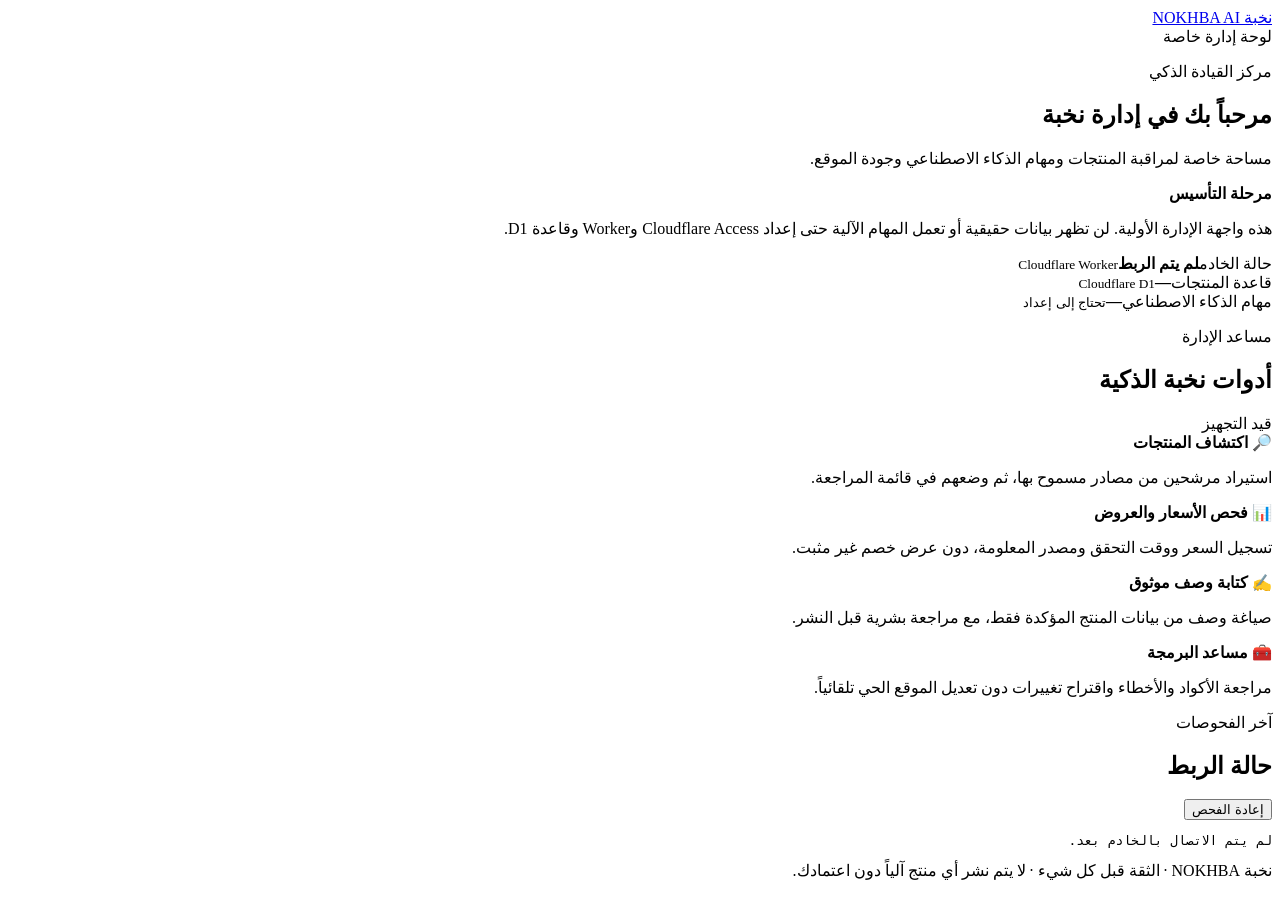
==== admin/index.html @ e2b15a96 "Add isolated NOKHBA AI admin foundation: admin/index.html" ====
<!doctype html>
<html lang="ar" dir="rtl">
<head>
  <meta charset="utf-8">
  <meta name="viewport" content="width=device-width,initial-scale=1">
  <meta name="robots" content="noindex,nofollow,noarchive">
  <meta name="theme-color" content="#15191e">
  <title>إدارة نخبة | NOKHBA AI</title>
  <link rel="stylesheet" href="./admin.css">
</head>
<body>
  <header class="topbar">
    <a class="brand" href="./">نخبة <span>NOKHBA AI</span></a>
    <div class="secure"><i></i> لوحة إدارة خاصة</div>
  </header>
  <main class="wrap">
    <section class="welcome">
      <p class="eyebrow">مركز القيادة الذكي</p>
      <h1>مرحباً بك في إدارة نخبة</h1>
      <p>مساحة خاصة لمراقبة المنتجات ومهام الذكاء الاصطناعي وجودة الموقع.</p>
    </section>
    <section class="notice" id="connectionNotice">
      <strong>مرحلة التأسيس</strong>
      <p>هذه واجهة الإدارة الأولية. لن تظهر بيانات حقيقية أو تعمل المهام الآلية حتى إعداد Cloudflare Access وWorker وقاعدة D1.</p>
    </section>
    <section class="stats" aria-label="مؤشرات النظام">
      <article class="stat"><span>حالة الخادم</span><b id="serverStatus">لم يتم الربط</b><small>Cloudflare Worker</small></article>
      <article class="stat"><span>قاعدة المنتجات</span><b id="productCount">—</b><small>Cloudflare D1</small></article>
      <article class="stat"><span>مهام الذكاء الاصطناعي</span><b id="taskCount">—</b><small>تحتاج إلى إعداد</small></article>
    </section>
    <section class="panel">
      <div class="panel-head"><div><p class="eyebrow">مساعد الإدارة</p><h2>أدوات نخبة الذكية</h2></div><span class="tag">قيد التجهيز</span></div>
      <div class="tools">
        <article><b>🔎 اكتشاف المنتجات</b><p>استيراد مرشحين من مصادر مسموح بها، ثم وضعهم في قائمة المراجعة.</p></article>
        <article><b>📊 فحص الأسعار والعروض</b><p>تسجيل السعر ووقت التحقق ومصدر المعلومة، دون عرض خصم غير مثبت.</p></article>
        <article><b>✍️ كتابة وصف موثوق</b><p>صياغة وصف من بيانات المنتج المؤكدة فقط، مع مراجعة بشرية قبل النشر.</p></article>
        <article><b>🧰 مساعد البرمجة</b><p>مراجعة الأكواد والأخطاء واقتراح تغييرات دون تعديل الموقع الحي تلقائياً.</p></article>
      </div>
    </section>
    <section class="panel">
      <div class="panel-head"><div><p class="eyebrow">آخر الفحوصات</p><h2>حالة الربط</h2></div><button id="refreshBtn" type="button">إعادة الفحص</button></div>
      <pre id="diagnostics" aria-live="polite">لم يتم الاتصال بالخادم بعد.</pre>
    </section>
    <footer>نخبة NOKHBA · الثقة قبل كل شيء · لا يتم نشر أي منتج آلياً دون اعتمادك.</footer>
  </main>
  <script src="./admin.js" defer></script>
</body>
</html>
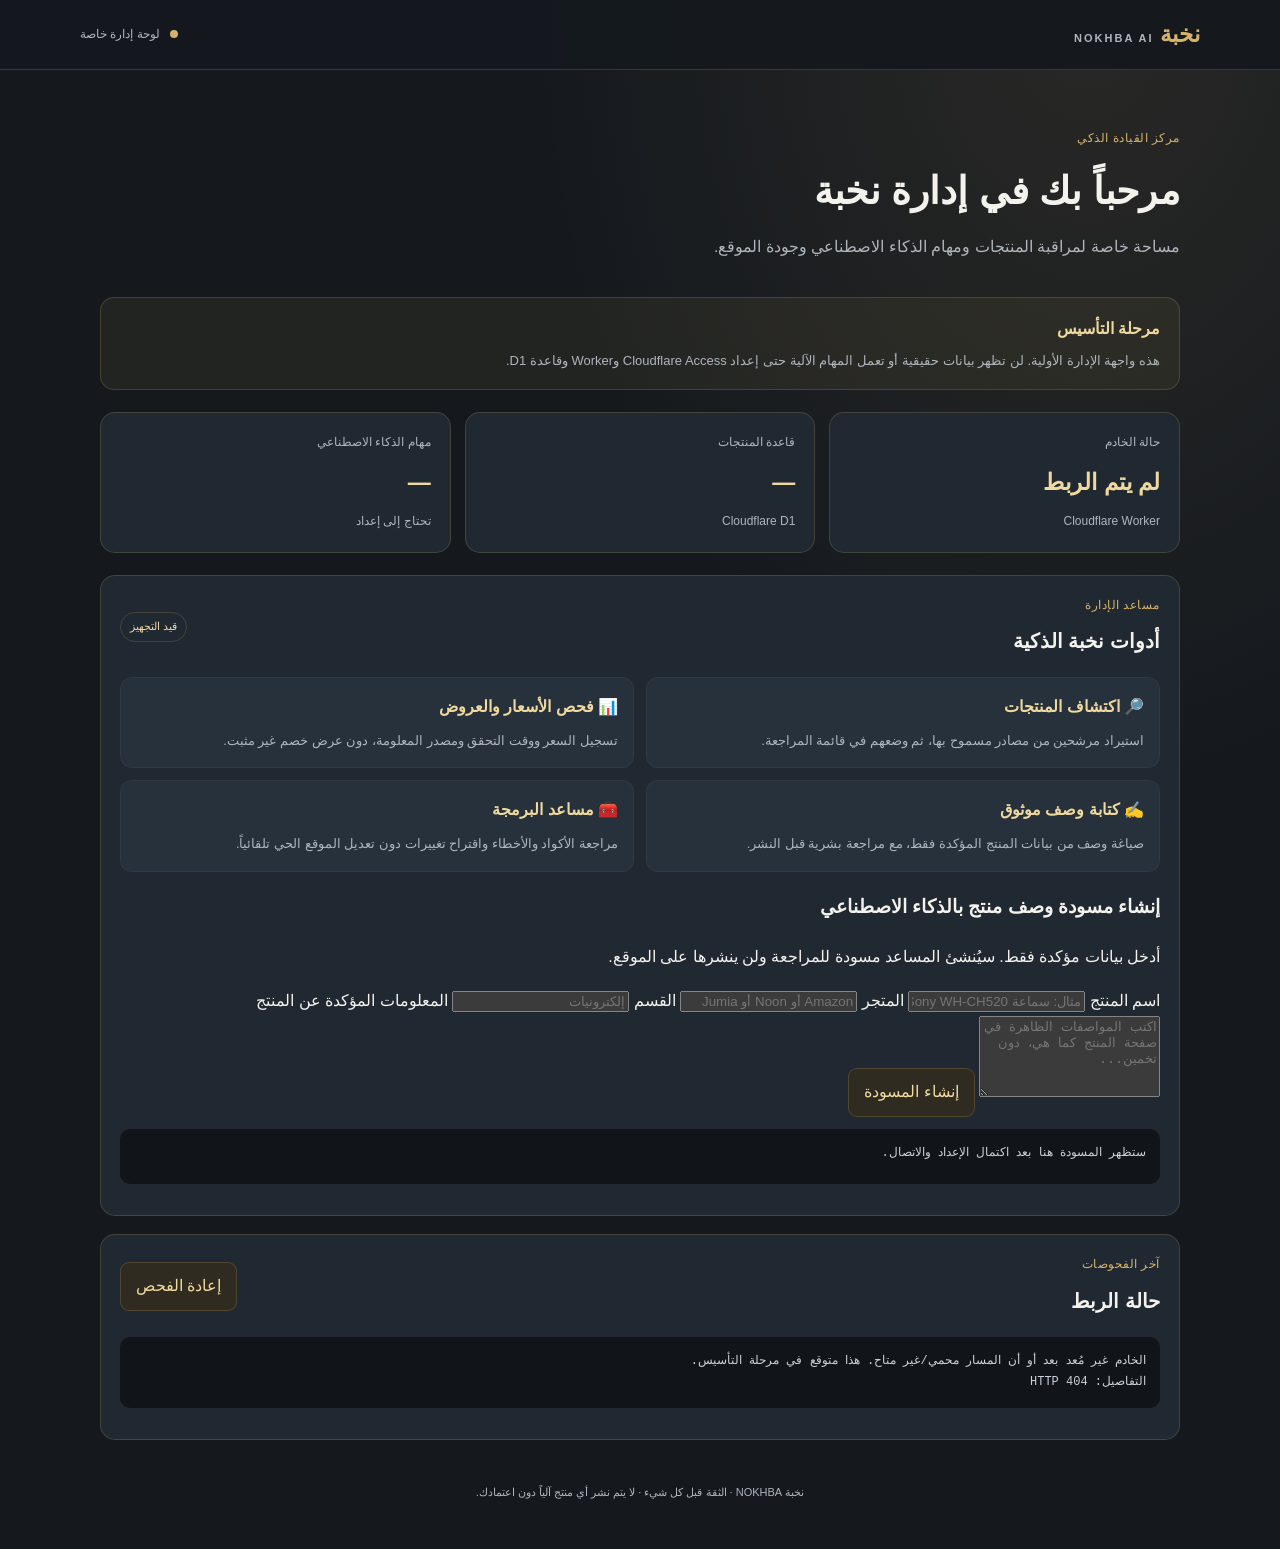
==== commit 905be368: "Add product description draft form to admin dashboard" ====
--- a/admin/index.html
+++ b/admin/index.html
@@ -36,6 +36,22 @@
         <article><b>✍️ كتابة وصف موثوق</b><p>صياغة وصف من بيانات المنتج المؤكدة فقط، مع مراجعة بشرية قبل النشر.</p></article>
         <article><b>🧰 مساعد البرمجة</b><p>مراجعة الأكواد والأخطاء واقتراح تغييرات دون تعديل الموقع الحي تلقائياً.</p></article>
       </div>
+      <div class="ai-draft">
+        <h3>إنشاء مسودة وصف منتج بالذكاء الاصطناعي</h3>
+        <p>أدخل بيانات مؤكدة فقط. سيُنشئ المساعد مسودة للمراجعة ولن ينشرها على الموقع.</p>
+        <form id="draftForm">
+          <label for="draftName">اسم المنتج</label>
+          <input id="draftName" maxlength="180" required placeholder="مثال: سماعة Sony WH-CH520">
+          <label for="draftStore">المتجر</label>
+          <input id="draftStore" maxlength="60" placeholder="Amazon أو Noon أو Jumia">
+          <label for="draftCategory">القسم</label>
+          <input id="draftCategory" maxlength="100" placeholder="إلكترونيات">
+          <label for="draftFacts">المعلومات المؤكدة عن المنتج</label>
+          <textarea id="draftFacts" maxlength="3500" required rows="5" placeholder="اكتب المواصفات الظاهرة في صفحة المنتج كما هي، دون تخمين..."></textarea>
+          <button id="draftBtn" type="submit">إنشاء المسودة</button>
+        </form>
+        <pre id="draftResult" aria-live="polite">ستظهر المسودة هنا بعد اكتمال الإعداد والاتصال.</pre>
+      </div>
     </section>
     <section class="panel">
       <div class="panel-head"><div><p class="eyebrow">آخر الفحوصات</p><h2>حالة الربط</h2></div><button id="refreshBtn" type="button">إعادة الفحص</button></div>
--- a/admin/admin.css
+++ b/admin/admin.css
@@ -0,0 +1 @@
+:root{color-scheme:dark;--bg:#15191e;--surface:#202831;--surface2:#26313b;--gold:#d6b36a;--gold2:#f0d99e;--text:#f4f2ed;--muted:#aeb5bd;--line:rgba(214,179,106,.2);font-family:Tahoma,Arial,sans-serif}*{box-sizing:border-box}body{margin:0;background:radial-gradient(ellipse at 85% 0,rgba(214,179,106,.1),transparent 36%),var(--bg);color:var(--text);line-height:1.8}.topbar{height:70px;border-bottom:1px solid var(--line);display:flex;align-items:center;justify-content:space-between;padding:0 max(20px,calc((100% - 1120px)/2));background:rgba(21,25,30,.94)}.brand{font-weight:800;color:var(--gold);font-size:23px;text-decoration:none}.brand span{font-size:11px;letter-spacing:2px;color:var(--muted);direction:ltr}.secure{font-size:12px;color:var(--muted)}.secure i{display:inline-block;width:8px;height:8px;border-radius:50%;background:#d6b36a;margin-left:7px}.wrap{width:min(100% - 32px,1080px);margin:38px auto}.welcome{padding:20px 0 25px}.eyebrow{color:var(--gold);font-size:12px;letter-spacing:.5px;margin:0 0 7px}.welcome h1{font-size:clamp(26px,5vw,38px);margin:0 0 8px}.welcome>p:last-child{color:var(--muted);margin:0}.notice{padding:17px 19px;border:1px solid var(--line);border-radius:14px;background:rgba(214,179,106,.07);margin:10px 0 22px}.notice strong{color:var(--gold2)}.notice p{margin:5px 0 0;color:var(--muted);font-size:13px}.stats{display:grid;grid-template-columns:repeat(3,1fr);gap:14px;margin-bottom:22px}.stat,.panel{background:var(--surface);border:1px solid var(--line);border-radius:15px;padding:19px}.stat span,.stat small{display:block;color:var(--muted);font-size:12px}.stat b{display:block;color:var(--gold2);font-size:23px;margin:8px 0}.panel{margin:18px 0}.panel-head{display:flex;align-items:center;justify-content:space-between;gap:12px;margin-bottom:18px}.panel-head h2{font-size:20px;margin:0}.tag{font-size:11px;color:var(--gold2);border:1px solid var(--line);padding:4px 9px;border-radius:30px}.tools{display:grid;grid-template-columns:repeat(2,1fr);gap:12px}.tools article{background:var(--surface2);padding:15px;border-radius:12px;border:1px solid rgba(255,255,255,.04)}.tools b{color:var(--gold2)}.tools p{font-size:13px;color:var(--muted);margin:7px 0 0}button{border:1px solid var(--line);border-radius:9px;background:#302b20;color:var(--gold2);padding:9px 15px;font:inherit;cursor:pointer}pre{white-space:pre-wrap;overflow-wrap:anywhere;background:#111519;color:#cbd2d9;border-radius:10px;padding:14px;min-height:55px;font-size:12px}footer{text-align:center;color:var(--muted);font-size:11px;padding:25px 0 8px}@media(max-width:650px){.stats{grid-template-columns:1fr}.tools{grid-template-columns:1fr}.wrap{margin-top:22px}.panel{padding:15px}.topbar{padding:0 16px}}
